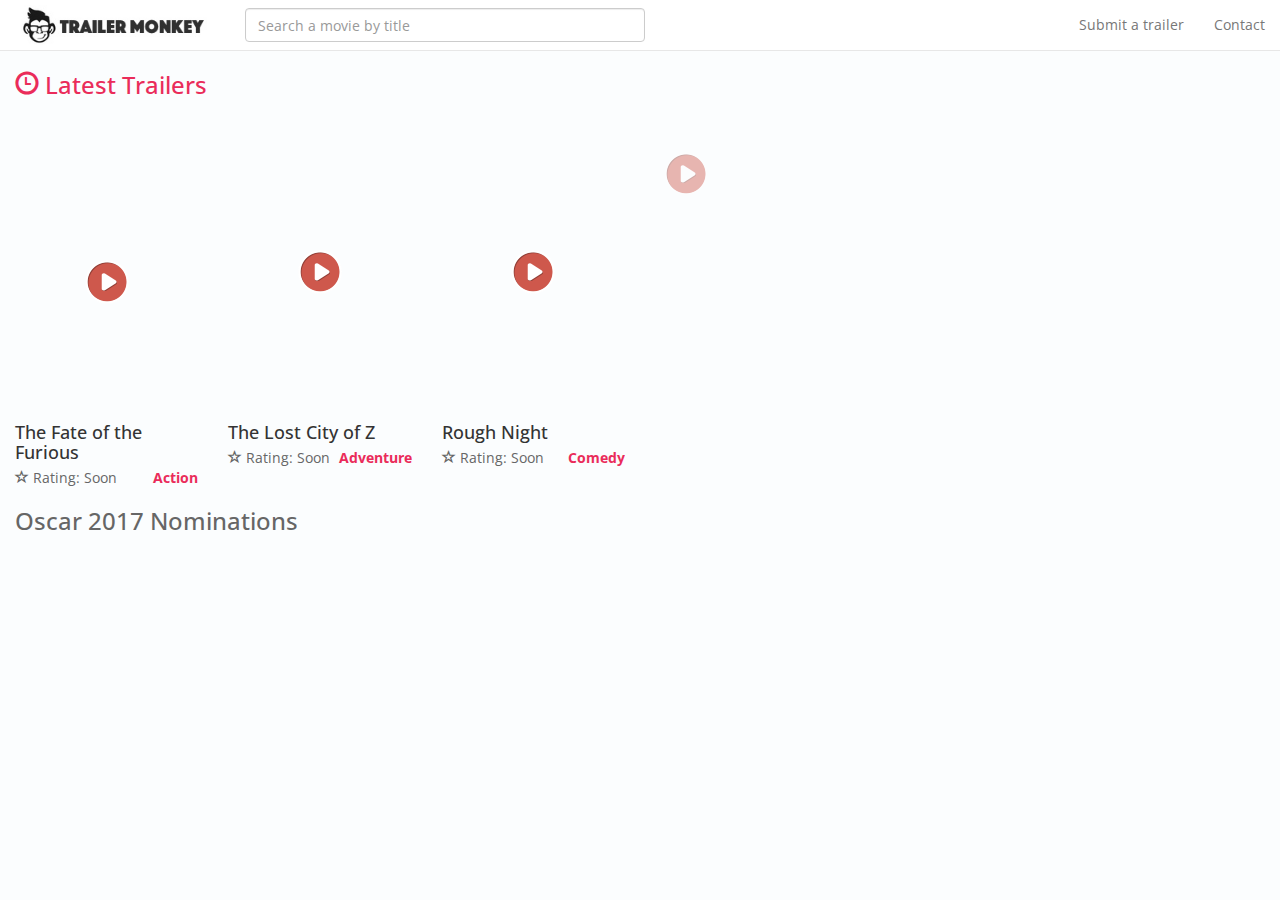
==== index.html @ 4a5c8f45 "added README and changed generated file name." ====
<head>
    <meta charset="utf-8">
    <title>Trailer Monkey</title>

    <meta name="description" content="Your favorite movie trailers website">
    <meta name="keywords" content="trailer, trailers, movie trailers, oscar 2017, reviews">
    <meta name="robots" content="index, follow">

    <!-- Google Fonts -->
    <link href="https://fonts.googleapis.com/css?family=Open+Sans:300,400" rel="stylesheet">

    <!-- Bootstrap 3 -->
    <link rel="stylesheet" href="https://netdna.bootstrapcdn.com/bootstrap/3.1.0/css/bootstrap.min.css">
    <link rel="stylesheet" href="https://netdna.bootstrapcdn.com/bootstrap/3.1.0/css/bootstrap-theme.min.css">
    <link rel="stylesheet" href="css/style.css">
    <script src="http://code.jquery.com/jquery-1.10.2.min.js"></script>
    <script src="https://netdna.bootstrapcdn.com/bootstrap/3.1.0/js/bootstrap.min.js"></script>
    <script src="js/scripts.js"></script>

</head>

<!DOCTYPE html>
<html lang="en">
  <body>
    <!-- Trailer Video Modal -->
    <div class="modal" id="trailer">
      <div class="modal-dialog">
        <div class="modal-content">
          <a href="#" class="hanging-close" data-dismiss="modal" aria-hidden="true">
            <img src="https://lh5.ggpht.com/v4-628SilF0HtHuHdu5EzxD7WRqOrrTIDi_MhEG6_qkNtUK5Wg7KPkofp_VJoF7RS2LhxwEFCO1ICHZlc-o_=s0#w=24&h=24"/>
          </a>
          <div class="scale-media" id="trailer-video-container">
          </div>
        </div>
      </div>
    </div>
    
    <!-- Main Page Content -->

      <div class="navbar navbar-default navbar-fixed-top" role="navigation">
        <div class="container-fluid">
          <div class="navbar-header">
            <a class="navbar-brand" href="#">
                <img src="img/logo.jpg" class="img-responsive logo" title="Trailer Monkey" />
            </a>
          </div>

          <form class="navbar-form navbar-left">
            <div class="form-group">
              <input type="search" id="search" class="form-control" placeholder="Search a movie by title">
            </div>
          </form>
          <ul class="nav navbar-nav navbar-right">
            <li><a href="#">Submit a trailer</a></li>
            <li><a href="#">Contact</a></li>
          </ul>
        </div>
      </div>

    <div class="container-fluid">
      <div class="row">
        <div class="col-xs-12">
            <h1 class="section-title">
                <i class="glyphicon glyphicon-time"></i> Latest Trailers
            </h1>
        </div>
        
<div class="col-xs-12 col-sm-12 col-md-3 col-lg-2 movie-tile text-center" data-title="the fate of the furious" data-trailer-youtube-id="9GvX2uexGkA" data-toggle="modal" data-target="#trailer">
    <div class="poster" style='background: url("https://images-na.ssl-images-amazon.com/images/M/MV5BMjMxODI2NDM5Nl5BMl5BanBnXkFtZTgwNjgzOTk1MTI@._V1_SY1000_CR0,0,631,1000_AL_.jpg") no-repeat; background-size: cover;'>
    </div>
    <h1>The Fate of the Furious</h1>
    <span class="rating">
        <i class="glyphicon glyphicon-star-empty"></i> Rating: Soon
    </span>
    <span class="category">Action</span>
    <img class="icon-play" src="img/play_icon.png" title="Click to view the trailer!" alt="Click to view the trailer!" />
</div>

<div class="col-xs-12 col-sm-12 col-md-3 col-lg-2 movie-tile text-center" data-title="the lost city of z" data-trailer-youtube-id="iaH2L4vidi4" data-toggle="modal" data-target="#trailer">
    <div class="poster" style='background: url("https://images-na.ssl-images-amazon.com/images/M/MV5BMjQzNTk3MTkyNF5BMl5BanBnXkFtZTgwMDA2MDQzMTI@._V1_SY1000_CR0,0,674,1000_AL_.jpg") no-repeat; background-size: cover;'>
    </div>
    <h1>The Lost City of Z</h1>
    <span class="rating">
        <i class="glyphicon glyphicon-star-empty"></i> Rating: Soon
    </span>
    <span class="category">Adventure</span>
    <img class="icon-play" src="img/play_icon.png" title="Click to view the trailer!" alt="Click to view the trailer!" />
</div>

<div class="col-xs-12 col-sm-12 col-md-3 col-lg-2 movie-tile text-center" data-title="rough night" data-trailer-youtube-id="QPGF0Lt4RU8" data-toggle="modal" data-target="#trailer">
    <div class="poster" style='background: url("https://images-na.ssl-images-amazon.com/images/M/MV5BMTUwNDUzMzEwMV5BMl5BanBnXkFtZTgwOTQ3MDg2MTI@._V1_.jpg") no-repeat; background-size: cover;'>
    </div>
    <h1>Rough Night</h1>
    <span class="rating">
        <i class="glyphicon glyphicon-star-empty"></i> Rating: Soon
    </span>
    <span class="category">Comedy</span>
    <img class="icon-play" src="img/play_icon.png" title="Click to view the trailer!" alt="Click to view the trailer!" />
</div>

<div class="col-xs-12 col-sm-12 col-md-3 col-lg-2 movie-tile text-center" data-title="atomic blonde" data-trailer-youtube-id="syc4IGbyVmc" data-toggle="modal" data-target="#trailer">
    <div class="poster" style='background: url("https://images-na.ssl-images-amazon.com/images/M/MV5BMjM5NDIyMzkyNl5BMl5BanBnXkFtZTgwODIwMDk1MTI@._V1_SY1000_CR0,0,631,1000_AL_.jpg") no-repeat; background-size: cover;'>
    </div>
    <h1>Atomic Blonde</h1>
    <span class="rating">
        <i class="glyphicon glyphicon-star-empty"></i> Rating: Soon
    </span>
    <span class="category">Thriller</span>
    <img class="icon-play" src="img/play_icon.png" title="Click to view the trailer!" alt="Click to view the trailer!" />
</div>

<div class="col-xs-12 col-sm-12 col-md-3 col-lg-2 movie-tile text-center" data-title="geostorm" data-trailer-youtube-id="C2mk6qPw1Fc" data-toggle="modal" data-target="#trailer">
    <div class="poster" style='background: url("https://images-na.ssl-images-amazon.com/images/M/MV5BMTg5MjEyNzA4N15BMl5BanBnXkFtZTgwODI3OTc2MTI@._V1_.jpg") no-repeat; background-size: cover;'>
    </div>
    <h1>Geostorm</h1>
    <span class="rating">
        <i class="glyphicon glyphicon-star-empty"></i> Rating: Soon
    </span>
    <span class="category">Sci-Fi</span>
    <img class="icon-play" src="img/play_icon.png" title="Click to view the trailer!" alt="Click to view the trailer!" />
</div>

<div class="col-xs-12 col-sm-12 col-md-3 col-lg-2 movie-tile text-center" data-title="kong: skull island" data-trailer-youtube-id="44LdLqgOpjo" data-toggle="modal" data-target="#trailer">
    <div class="poster" style='background: url("https://images-na.ssl-images-amazon.com/images/M/MV5BMTUwMzI5ODEwNF5BMl5BanBnXkFtZTgwNjAzNjI2MDI@._V1_SY1000_CR0,0,674,1000_AL_.jpg") no-repeat; background-size: cover;'>
    </div>
    <h1>Kong: Skull Island</h1>
    <span class="rating">
        <i class="glyphicon glyphicon-star-empty"></i> Rating: 7.5
    </span>
    <span class="category">Adventure</span>
    <img class="icon-play" src="img/play_icon.png" title="Click to view the trailer!" alt="Click to view the trailer!" />
</div>


        <div class="col-xs-12">
            <h1 class="section-title secondary">
                Oscar 2017 Nominations
            </h1>
        </div>
        
<div class="col-xs-12 col-sm-12 col-md-3 col-lg-2 movie-tile text-center" data-title="la la land" data-trailer-youtube-id="0pdqf4P9MB8" data-toggle="modal" data-target="#trailer">
    <div class="poster" style='background: url("https://images-na.ssl-images-amazon.com/images/M/MV5BMjRhYTE0NDMtMzY1OC00NjI2LTkyMDEtMDljMDlhZjdlMTQ3L2ltYWdlXkEyXkFqcGdeQXVyNjU0OTQ0OTY@._V1_SY1000_CR0,0,694,1000_AL_.jpg") no-repeat; background-size: cover;'>
    </div>
    <h1>La La Land</h1>
    <span class="rating">
        <i class="glyphicon glyphicon-star-empty"></i> Rating: 8.4
    </span>
    <span class="category">Musical</span>
    <img class="icon-play" src="img/play_icon.png" title="Click to view the trailer!" alt="Click to view the trailer!" />
</div>

<div class="col-xs-12 col-sm-12 col-md-3 col-lg-2 movie-tile text-center" data-title="hacksaw ridge" data-trailer-youtube-id="s2-1hz1juBI" data-toggle="modal" data-target="#trailer">
    <div class="poster" style='background: url("https://images-na.ssl-images-amazon.com/images/M/MV5BMTY2NzM1ODYxMV5BMl5BanBnXkFtZTgwNDQxNjc5OTE@._V1_SY1000_CR0,0,648,1000_AL_.jpg") no-repeat; background-size: cover;'>
    </div>
    <h1>Hacksaw Ridge</h1>
    <span class="rating">
        <i class="glyphicon glyphicon-star-empty"></i> Rating: 8.6
    </span>
    <span class="category">Drama</span>
    <img class="icon-play" src="img/play_icon.png" title="Click to view the trailer!" alt="Click to view the trailer!" />
</div>

<div class="col-xs-12 col-sm-12 col-md-3 col-lg-2 movie-tile text-center" data-title="moonlight" data-trailer-youtube-id="9NJj12tJzqc" data-toggle="modal" data-target="#trailer">
    <div class="poster" style='background: url("https://pbs.twimg.com/media/C6LCIF3U8AAgHT0.jpg") no-repeat; background-size: cover;'>
    </div>
    <h1>Moonlight</h1>
    <span class="rating">
        <i class="glyphicon glyphicon-star-empty"></i> Rating: 8.1
    </span>
    <span class="category">Drama</span>
    <img class="icon-play" src="img/play_icon.png" title="Click to view the trailer!" alt="Click to view the trailer!" />
</div>

<div class="col-xs-12 col-sm-12 col-md-3 col-lg-2 movie-tile text-center" data-title="fences" data-trailer-youtube-id="4IYt8A2vu7Y" data-toggle="modal" data-target="#trailer">
    <div class="poster" style='background: url("https://images-na.ssl-images-amazon.com/images/M/MV5BOTg0Nzc1NjA0MV5BMl5BanBnXkFtZTgwNTcyNDQ0MDI@._V1_SY1000_CR0,0,639,1000_AL_.jpg") no-repeat; background-size: cover;'>
    </div>
    <h1>Fences</h1>
    <span class="rating">
        <i class="glyphicon glyphicon-star-empty"></i> Rating: 7.4
    </span>
    <span class="category">Drama</span>
    <img class="icon-play" src="img/play_icon.png" title="Click to view the trailer!" alt="Click to view the trailer!" />
</div>

<div class="col-xs-12 col-sm-12 col-md-3 col-lg-2 movie-tile text-center" data-title="hell or high water" data-trailer-youtube-id="JQoqsKoJVDw" data-toggle="modal" data-target="#trailer">
    <div class="poster" style='background: url("https://images-na.ssl-images-amazon.com/images/M/MV5BMTg4NDA1OTA5NF5BMl5BanBnXkFtZTgwMDQ2MDM5ODE@._V1_SY1000_CR0,0,674,1000_AL_.jpg") no-repeat; background-size: cover;'>
    </div>
    <h1>Hell or High Water</h1>
    <span class="rating">
        <i class="glyphicon glyphicon-star-empty"></i> Rating: 7.7
    </span>
    <span class="category">Action</span>
    <img class="icon-play" src="img/play_icon.png" title="Click to view the trailer!" alt="Click to view the trailer!" />
</div>

<div class="col-xs-12 col-sm-12 col-md-3 col-lg-2 movie-tile text-center" data-title="lion" data-trailer-youtube-id="-RNI9o06vqo" data-toggle="modal" data-target="#trailer">
    <div class="poster" style='background: url("https://images-na.ssl-images-amazon.com/images/M/MV5BMjA3NjkzNjg2MF5BMl5BanBnXkFtZTgwMDkyMzgzMDI@._V1_SY1000_CR0,0,681,1000_AL_.jpg") no-repeat; background-size: cover;'>
    </div>
    <h1>Lion</h1>
    <span class="rating">
        <i class="glyphicon glyphicon-star-empty"></i> Rating: 8.1
    </span>
    <span class="category">Drama</span>
    <img class="icon-play" src="img/play_icon.png" title="Click to view the trailer!" alt="Click to view the trailer!" />
</div>

      </div>
    </div>
  </body>
</html>
---- css/style.css ----
body {
    padding-top: 70px;
    font-family: 'Open Sans', sans-serif;
    background-color: #fbfdfe;
}

.logo{
    height: 40px;
    margin-top: -10px;
}

#search{
    width: 400px;
}

.section-title{
    margin: 0 0 25px 0;
    font-size:24px;
    color: #ea2c5a;
}

.section-title.secondary{
    color: #666666;
}

#trailer .modal-dialog {
    margin-top: 200px;
    width: 640px;
    height: 480px;
}

.hanging-close {
    position: absolute;
    top: -12px;
    right: -12px;
    z-index: 9001;
}

#trailer-video {
    width: 100%;
    height: 100%;
}

.movie-tile {
    margin-bottom: 20px;
    position: relative;
}

.movie-tile:hover {
    cursor: pointer;
}

.movie-tile h1{
    font-size: 18px;
    text-align: left;
    margin: 15px 0 5px 0;
}

.movie-tile .poster{
    -webkit-border-radius:5px;
    -moz-border-radius:5px;
    border-radius:5px;
    height: 285px;
}

.movie-tile .rating{
    float: left;
    color:#666666;
    display: block;
}

.movie-tile .category{
    float: right;
    color:#ea2c5a;
    display: block;
    font-weight: bold;
}

.icon-play{
    position: absolute;
    top: 50%;
    left: 50%;
    margin-left:-24px;
    margin-top:-48px;
    z-index:2;
}

.scale-media {
    padding-bottom: 56.25%;
    position: relative;
}

.scale-media iframe {
    border: none;
    height: 100%;
    position: absolute;
    width: 100%;
    left: 0;
    top: 0;
    background-color: white;
}

/** Bootstrap theme override */
.navbar-default{
    background: #fff none;
}
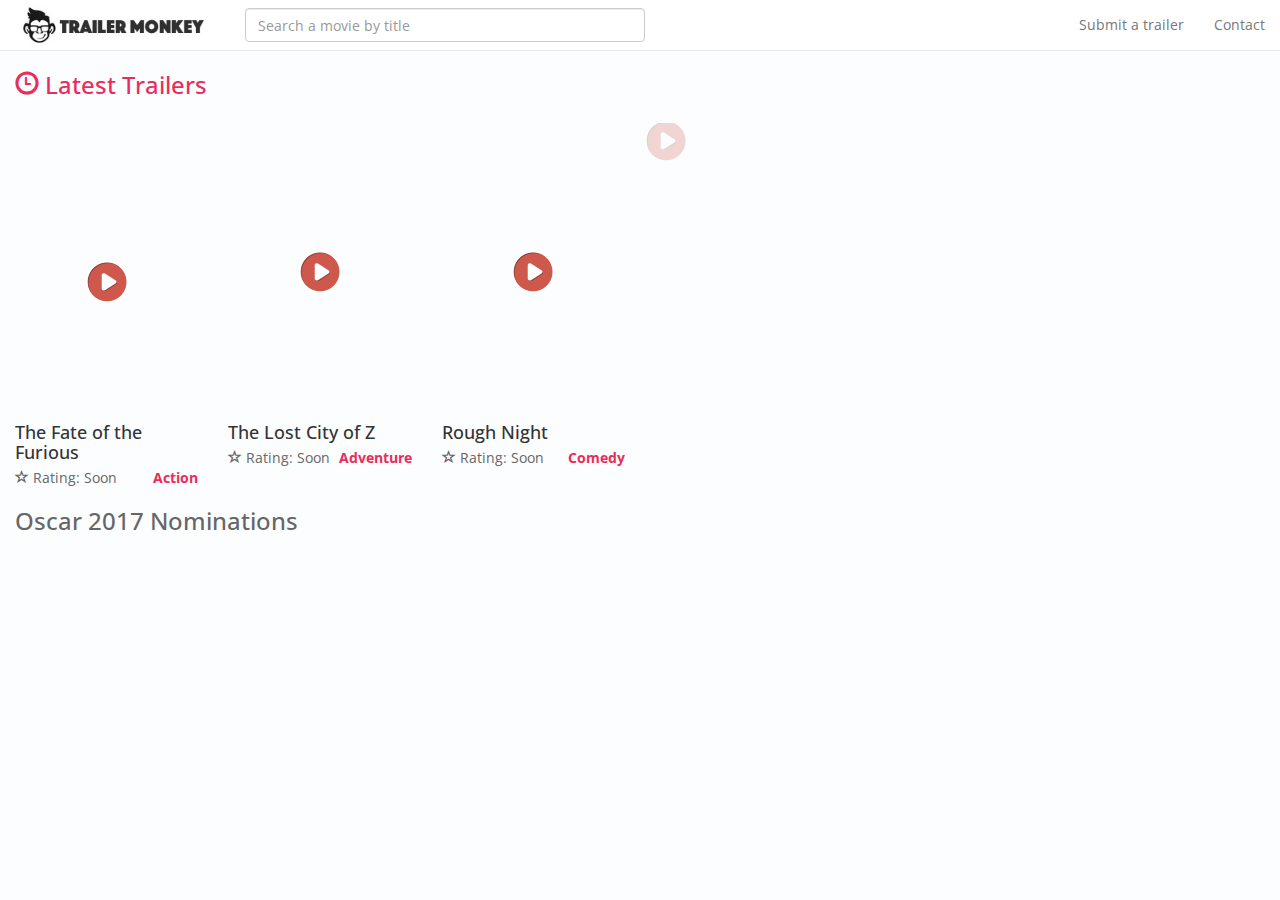
==== commit ff0a5481: "adjust https url" ====
--- a/index.html
+++ b/index.html
@@ -14,8 +14,8 @@
     <link rel="stylesheet" href="https://netdna.bootstrapcdn.com/bootstrap/3.1.0/css/bootstrap.min.css">
     <link rel="stylesheet" href="https://netdna.bootstrapcdn.com/bootstrap/3.1.0/css/bootstrap-theme.min.css">
     <link rel="stylesheet" href="css/style.css">
-    <script src="http://code.jquery.com/jquery-1.10.2.min.js"></script>
-    <script src="https://netdna.bootstrapcdn.com/bootstrap/3.1.0/js/bootstrap.min.js"></script>
+    <script src="//code.jquery.com/jquery-1.10.2.min.js"></script>
+    <script src="//netdna.bootstrapcdn.com/bootstrap/3.1.0/js/bootstrap.min.js"></script>
     <script src="js/scripts.js"></script>
 
 </head>
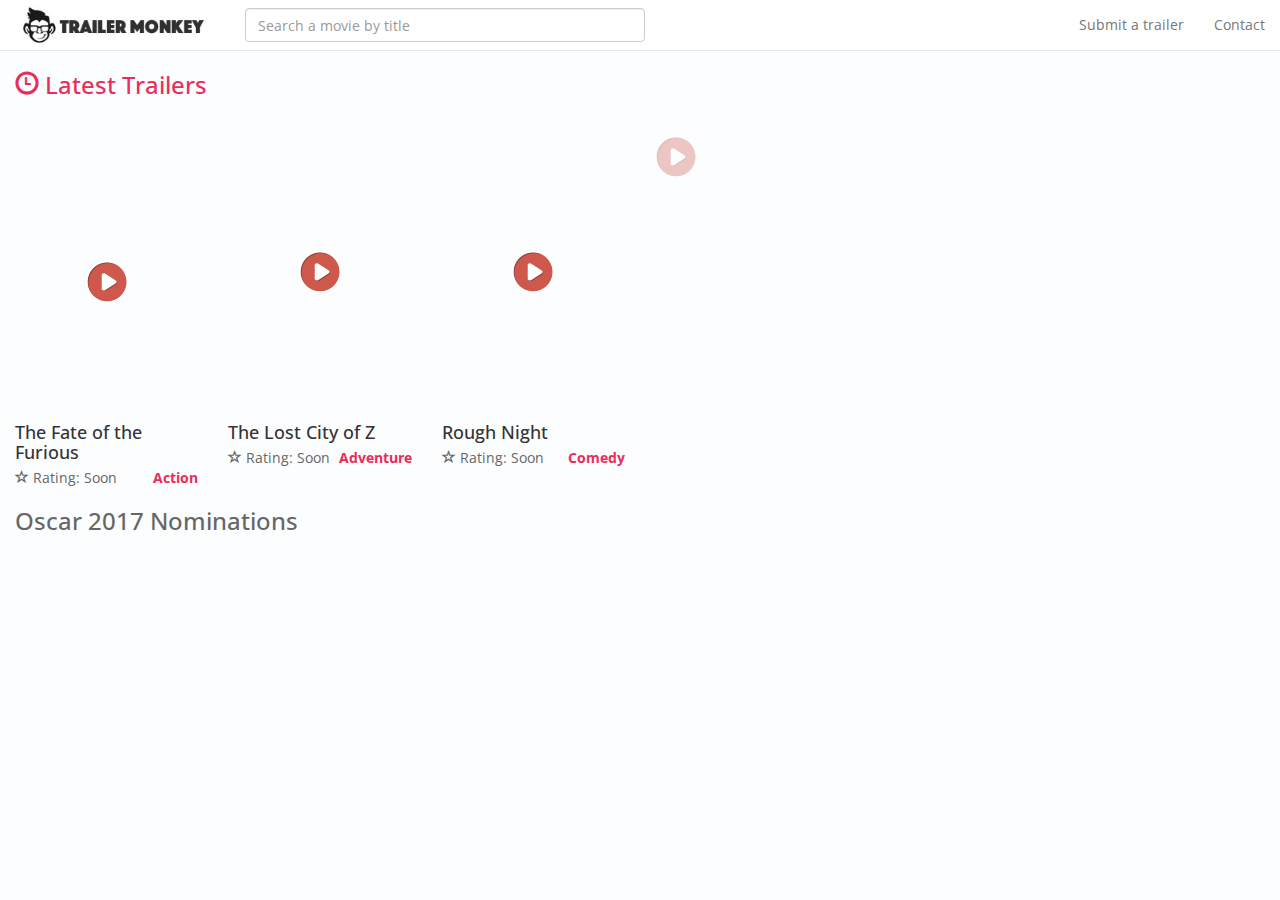
==== commit 7a39b2dd: "adjusted https url" ====
--- a/index.html
+++ b/index.html
@@ -14,8 +14,8 @@
     <link rel="stylesheet" href="https://netdna.bootstrapcdn.com/bootstrap/3.1.0/css/bootstrap.min.css">
     <link rel="stylesheet" href="https://netdna.bootstrapcdn.com/bootstrap/3.1.0/css/bootstrap-theme.min.css">
     <link rel="stylesheet" href="css/style.css">
-    <script src="//code.jquery.com/jquery-1.10.2.min.js"></script>
-    <script src="//netdna.bootstrapcdn.com/bootstrap/3.1.0/js/bootstrap.min.js"></script>
+    <script src="https://code.jquery.com/jquery-1.10.2.min.js"></script>
+    <script src="https://netdna.bootstrapcdn.com/bootstrap/3.1.0/js/bootstrap.min.js"></script>
     <script src="js/scripts.js"></script>
 
 </head>
